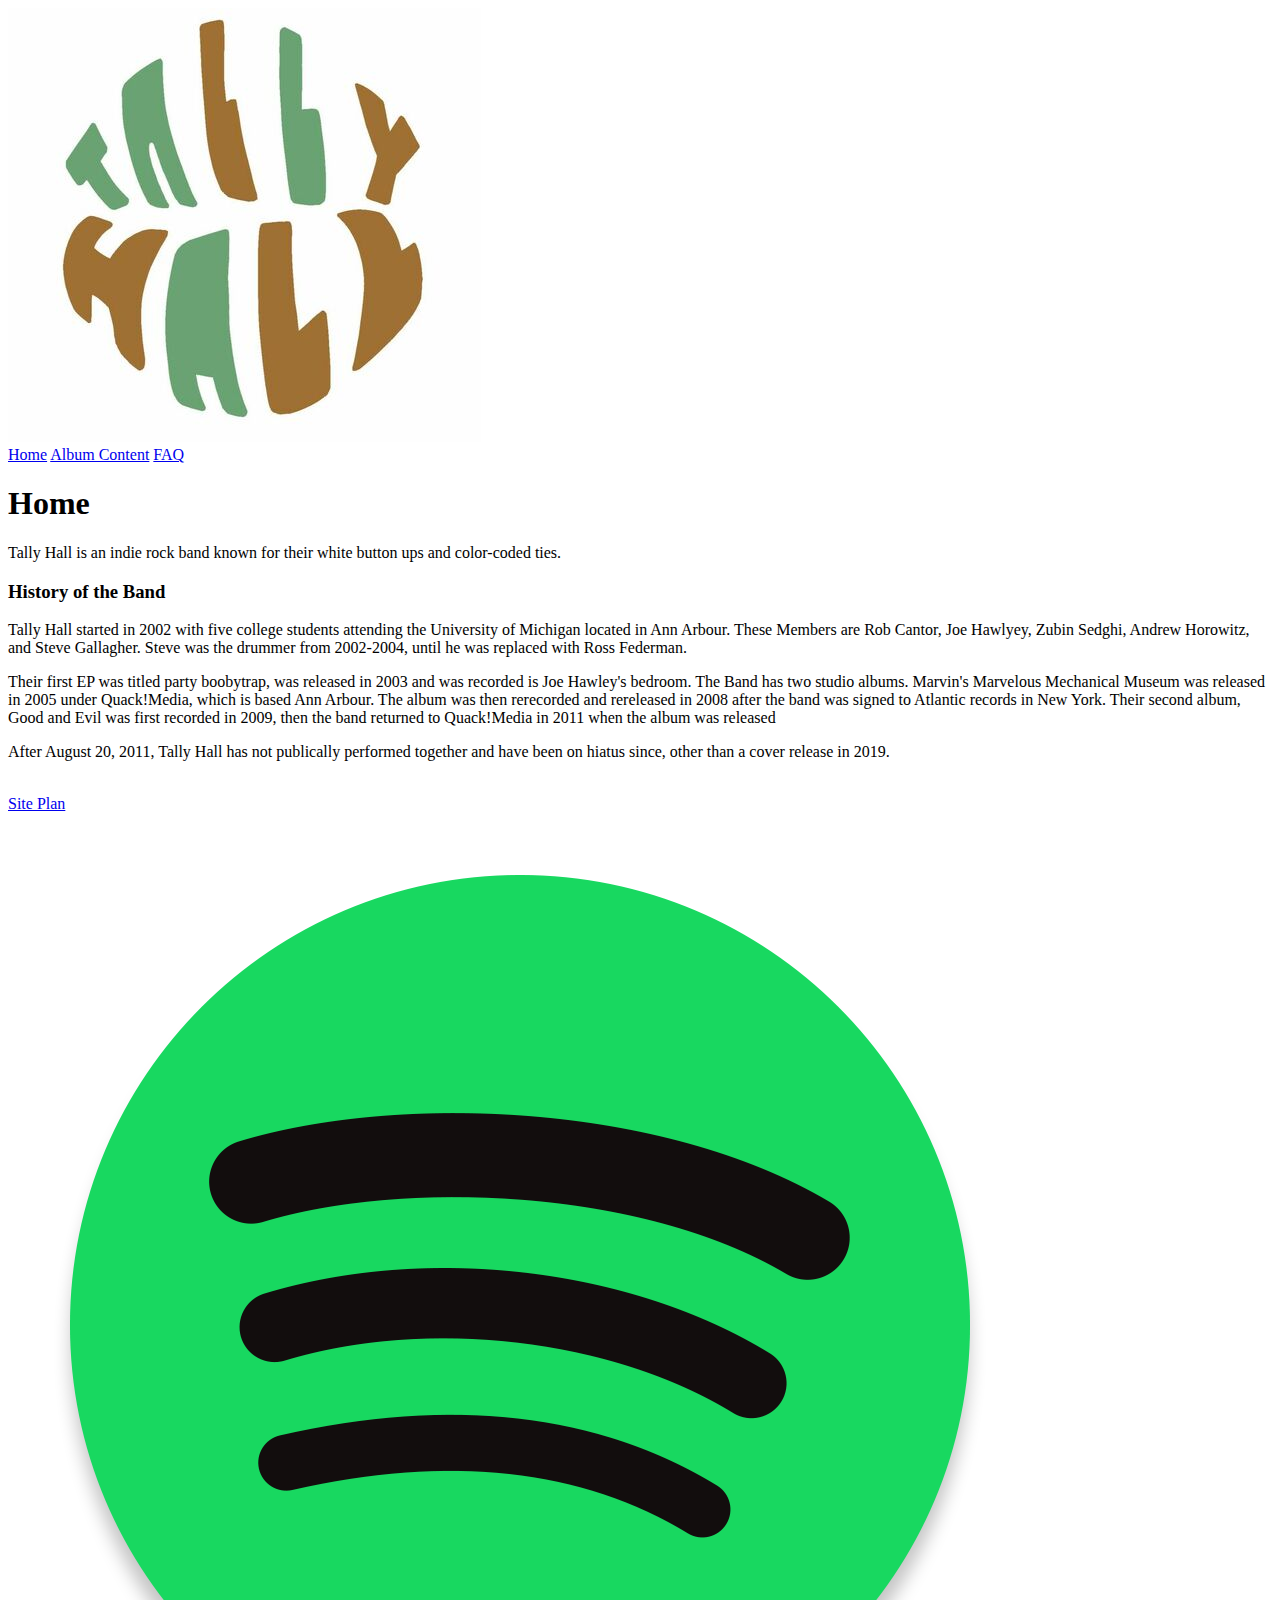
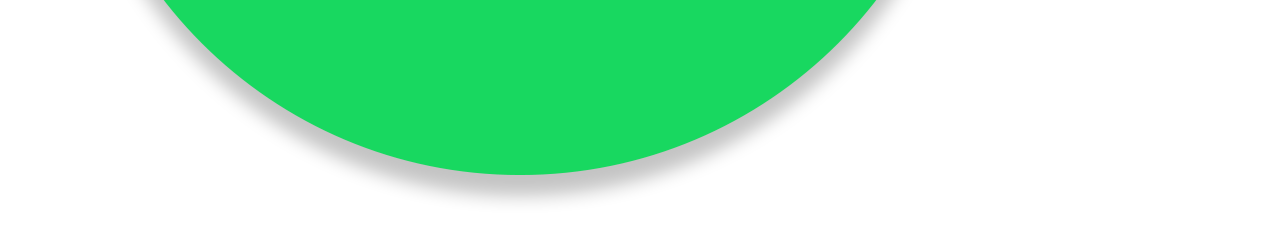
==== tallyhall/index.html @ 9e6b6df8 "elements" ====
<!DOCTYPE html>
<html lang="en">
<head>
    <meta charset="UTF-8">
    <meta http-equiv="X-UA-Compatible" content="IE=edge">
    <meta name="viewport" content="width=device-width, initial-scale=1.0">
    <title>Document</title>
</head>
<body>
    <header>
        <a href="index.html">
            <img src="images/tally_hall_logo_3.jpg" alt="Tally Hall Logo">
        </a>
        <nav>
            <a href="index.html">Home</a>
            <a href="album.html">Album Content</a>
            <a href="faq.html">FAQ</a>
        </nav>
    </header>
<div>
<h1 class="title" >Home</h1>
</div>

<div class="intro">
    <p>Tally Hall is an indie rock band known for their white button ups and color-coded ties.</p>
</div>

<div class="history">
<h3 class="title">History of the Band</h3>
<p>Tally Hall started in 2002 with five college students attending the University of Michigan located in Ann Arbour. These Members are Rob Cantor, Joe Hawlyey, Zubin Sedghi, Andrew Horowitz, and Steve Gallagher. Steve was the drummer from 2002-2004, until he was replaced with Ross Federman.</p>
<p>Their first EP was titled party boobytrap, was released in 2003 and was recorded is Joe Hawley's bedroom. The Band has two studio albums. Marvin's Marvelous Mechanical Museum was released in 2005 under Quack!Media, which is based Ann Arbour. The album was then rerecorded and rereleased in 2008 after the band was signed to Atlantic records in New York. Their second album, Good and Evil was first recorded in 2009, then the band returned to Quack!Media in 2011 when the album was released</p>
<p>After August 20, 2011, Tally Hall has not publically performed together and have been on hiatus since, other than a cover release in 2019.</p>
</div>

<img src="images/band_photo.jpg" alt="">





    <footer>
        <a href="site-plan.html">Site Plan</a>
        <div class="social" >
            <a href="https://open.spotify.com/artist/7lqaPghwYv2mE9baz5XQmL" target="_blank">
                <img src="images/spotify_logo.png" alt="Tally Hall Spotify page">
            </a>
                
        </div>
    </footer>
</body>
</html>
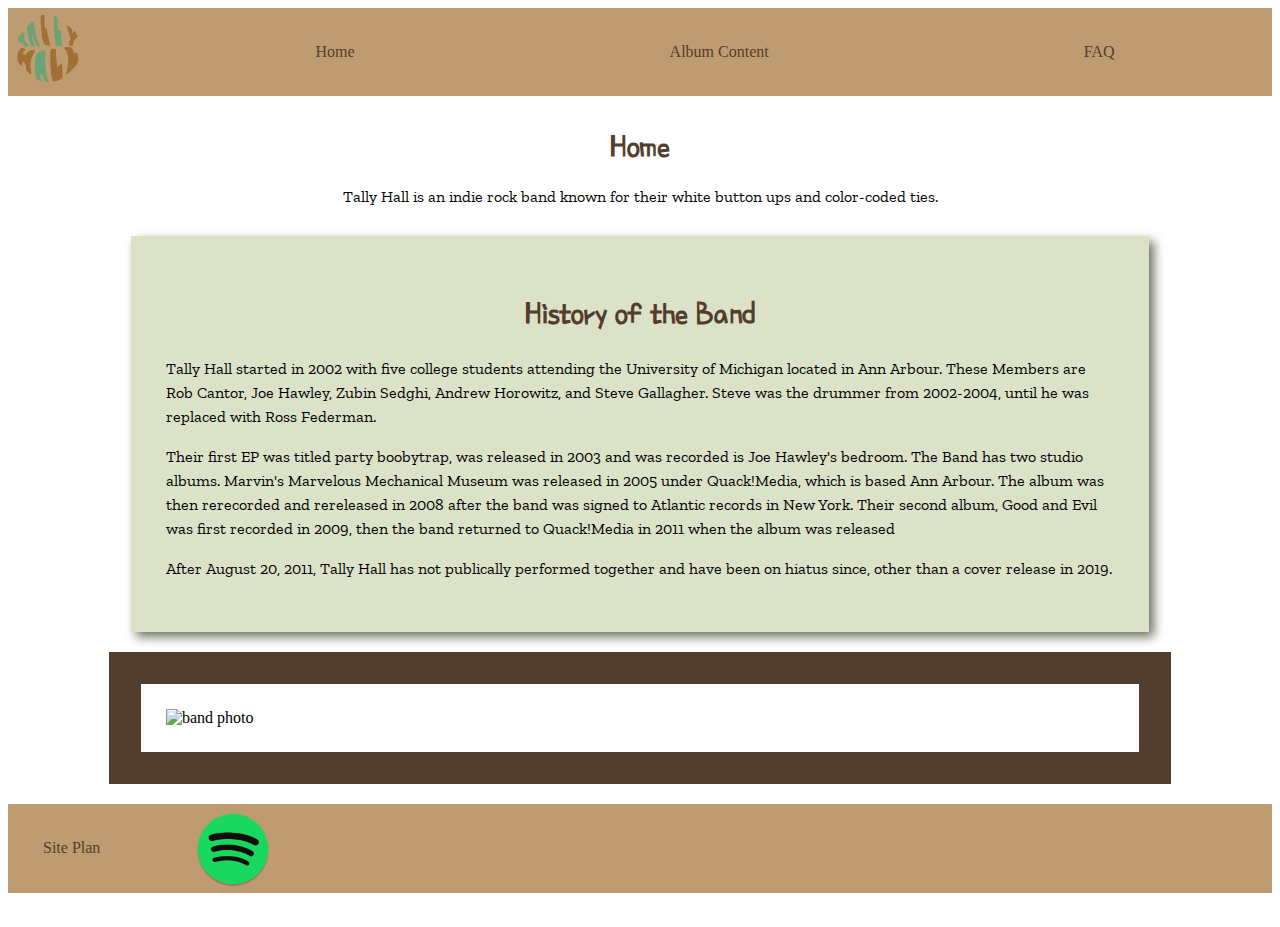
==== commit 72616448: "css" ====
--- a/tallyhall/index.html
+++ b/tallyhall/index.html
@@ -5,12 +5,13 @@
     <meta charset="UTF-8">
     <meta http-equiv="X-UA-Compatible" content="IE=edge">
     <meta name="viewport" content="width=device-width, initial-scale=1.0">
-    <title>Document</title>
+    <title>Tally Hall</title>
+    <link rel="stylesheet" href="styles/styles.css">
 </head>
 <body>
     <header>
-        <a href="index.html">
-            <img src="images/tally_hall_logo_3.jpg" alt="Tally Hall Logo">
+        <a  href="index.html">
+            <img class="logo" src="images/tally_hall_logo_1.png" alt="Tally Hall Logo">
         </a>
         <nav>
             <a href="index.html">Home</a>
@@ -18,7 +19,8 @@
             <a href="faq.html">FAQ</a>
         </nav>
     </header>
-<div>
+<section class="home">
+    <div>
 <h1 class="title" >Home</h1>
 </div>
 
@@ -28,19 +30,21 @@
 
 <div class="history">
 <h3 class="title">History of the Band</h3>
-<p>Tally Hall started in 2002 with five college students attending the University of Michigan located in Ann Arbour. These Members are Rob Cantor, Joe Hawlyey, Zubin Sedghi, Andrew Horowitz, and Steve Gallagher. Steve was the drummer from 2002-2004, until he was replaced with Ross Federman.</p>
+<p>Tally Hall started in 2002 with five college students attending the University of Michigan located in Ann Arbour. These Members are Rob Cantor, Joe Hawley, Zubin Sedghi, Andrew Horowitz, and Steve Gallagher. Steve was the drummer from 2002-2004, until he was replaced with Ross Federman.</p>
 <p>Their first EP was titled party boobytrap, was released in 2003 and was recorded is Joe Hawley's bedroom. The Band has two studio albums. Marvin's Marvelous Mechanical Museum was released in 2005 under Quack!Media, which is based Ann Arbour. The album was then rerecorded and rereleased in 2008 after the band was signed to Atlantic records in New York. Their second album, Good and Evil was first recorded in 2009, then the band returned to Quack!Media in 2011 when the album was released</p>
 <p>After August 20, 2011, Tally Hall has not publically performed together and have been on hiatus since, other than a cover release in 2019.</p>
 </div>
 
-<img src="images/band_photo.jpg" alt="">
+<div class="brown">
+    <img class="band" src="images/band_photo.jpg" alt="band photo">
+
+</div>
 
 
 
-
-
+</section>
     <footer>
-        <a href="site-plan.html">Site Plan</a>
+        <a class="plan" href="site-plan.html">Site Plan</a>
         <div class="social" >
             <a href="https://open.spotify.com/artist/7lqaPghwYv2mE9baz5XQmL" target="_blank">
                 <img src="images/spotify_logo.png" alt="Tally Hall Spotify page">
--- a/tallyhall/styles/styles.css
+++ b/tallyhall/styles/styles.css
@@ -0,0 +1,125 @@
+
+
+@import url('https://fonts.googleapis.com/css2?family=Poor+Story&family=Rubik+Bubbles&family=Spectral&family=Zilla+Slab:wght@300&display=swap');
+
+nav {
+    display: flex;
+    justify-content: space-around;
+}
+
+nav a {
+    text-align: center;
+    color: #533E2D;
+    text-decoration: none;
+    padding: 35px; 
+
+}
+
+nav a:hover {
+    background-color: #DCE2C8;
+    color: #6CAE75;
+}
+
+header {
+
+    display: grid;
+    grid-template-columns: 150px auto;
+    align-self: center;
+    background: rgba(162 , 112 , 53 , .7);
+}
+
+.intro {
+    text-align: center; 
+    margin-bottom: 30px;
+}
+
+
+.logo {
+    padding-top: 5px;
+    text-align: right;
+    width: 80px;
+    margin-left: 50 px;
+
+}
+
+.logo:hover {
+    opacity: .6;
+    transform: scale(1.1);
+}
+
+footer {
+    display: grid;
+    grid-template-columns: 150px auto ;
+    align-self: right;
+    background: rgba(162 , 112 , 53 , .7);
+}
+
+footer img {   
+    padding-top: 5px;
+    text-align: left;
+    width: 80px;
+    grid-column: 4/5;
+}
+
+footer img:hover {
+    opacity: .6;
+    transform: scale(1.1);
+}
+
+footer a {
+    text-align: left;
+    color: #533E2D;
+    text-decoration: none;
+    padding: 35px; 
+}
+
+.plan:hover {
+    background-color: #DCE2C8;
+    color: #6CAE75;
+}
+
+p {
+    font-family: "Zilla Slab", "Spectral";
+}
+
+.title {
+    color: #533E2D	;
+    font-size: 2em;
+    margin-top: 30px;
+    text-align: center;
+    font-family: "Poor Story", "Rubik Bubbles";
+    
+}
+
+.home {
+    grid-template-columns: 1fr 1fr 1fr 1fr 1fr 1fr;
+}
+
+
+
+.band {
+
+    border: 2em solid #533E2D;
+    display: block;
+    margin-left: auto;
+    margin-right: auto;
+    width: 75%;
+    padding: 25px;
+    margin-top: 20px;
+    margin-bottom: 20px;
+    max-height: 500px;
+    
+}
+
+
+
+.history {
+    background-color: #DCE2C8;
+    line-height: 1.5em;
+    width: 75%;
+    padding: 35px;
+    grid-column: 3/4;
+    box-shadow: 5px 5px 10px #6f7364;
+    margin: 0 auto;
+    border: 5em;
+}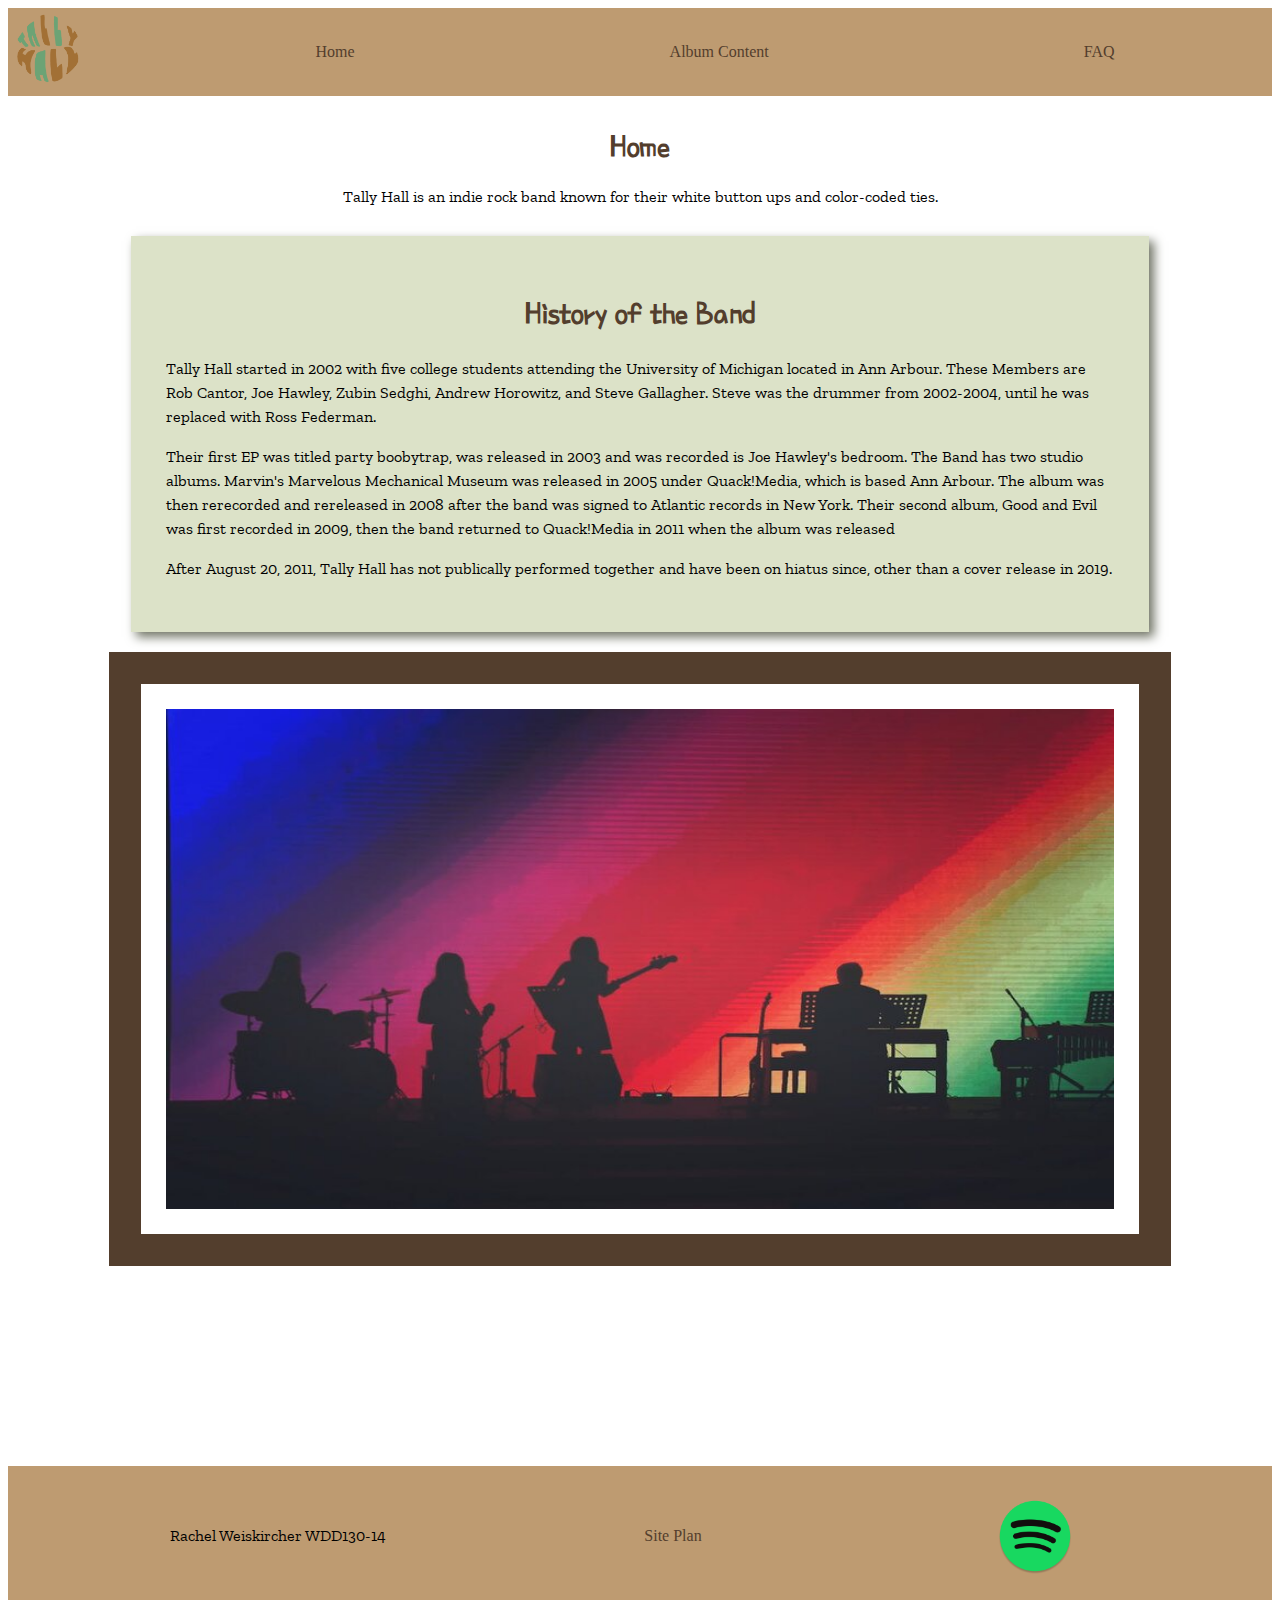
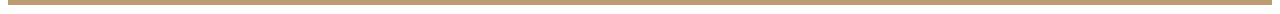
==== commit e46e369f: "fixed footer" ====
--- a/tallyhall/index.html
+++ b/tallyhall/index.html
@@ -44,6 +44,7 @@
 
 </section>
     <footer>
+        <p>Rachel Weiskircher WDD130-14</p>
         <a class="plan" href="site-plan.html">Site Plan</a>
         <div class="social" >
             <a href="https://open.spotify.com/artist/7lqaPghwYv2mE9baz5XQmL" target="_blank">
--- a/tallyhall/styles/styles.css
+++ b/tallyhall/styles/styles.css
@@ -49,8 +49,13 @@
 
 footer {
     display: grid;
-    grid-template-columns: 150px auto ;
-    align-self: right;
+    grid-template-columns: 1fr 1fr 1fr ;
+    align-self: center;
+    padding: 25px 50px;
+    margin-top: 200px; 
+    display: flex;
+    justify-content: space-around;
+    align-items: center;
     background: rgba(162 , 112 , 53 , .7);
 }
 
@@ -67,7 +72,7 @@
 }
 
 footer a {
-    text-align: left;
+    text-align: center;
     color: #533E2D;
     text-decoration: none;
     padding: 35px; 
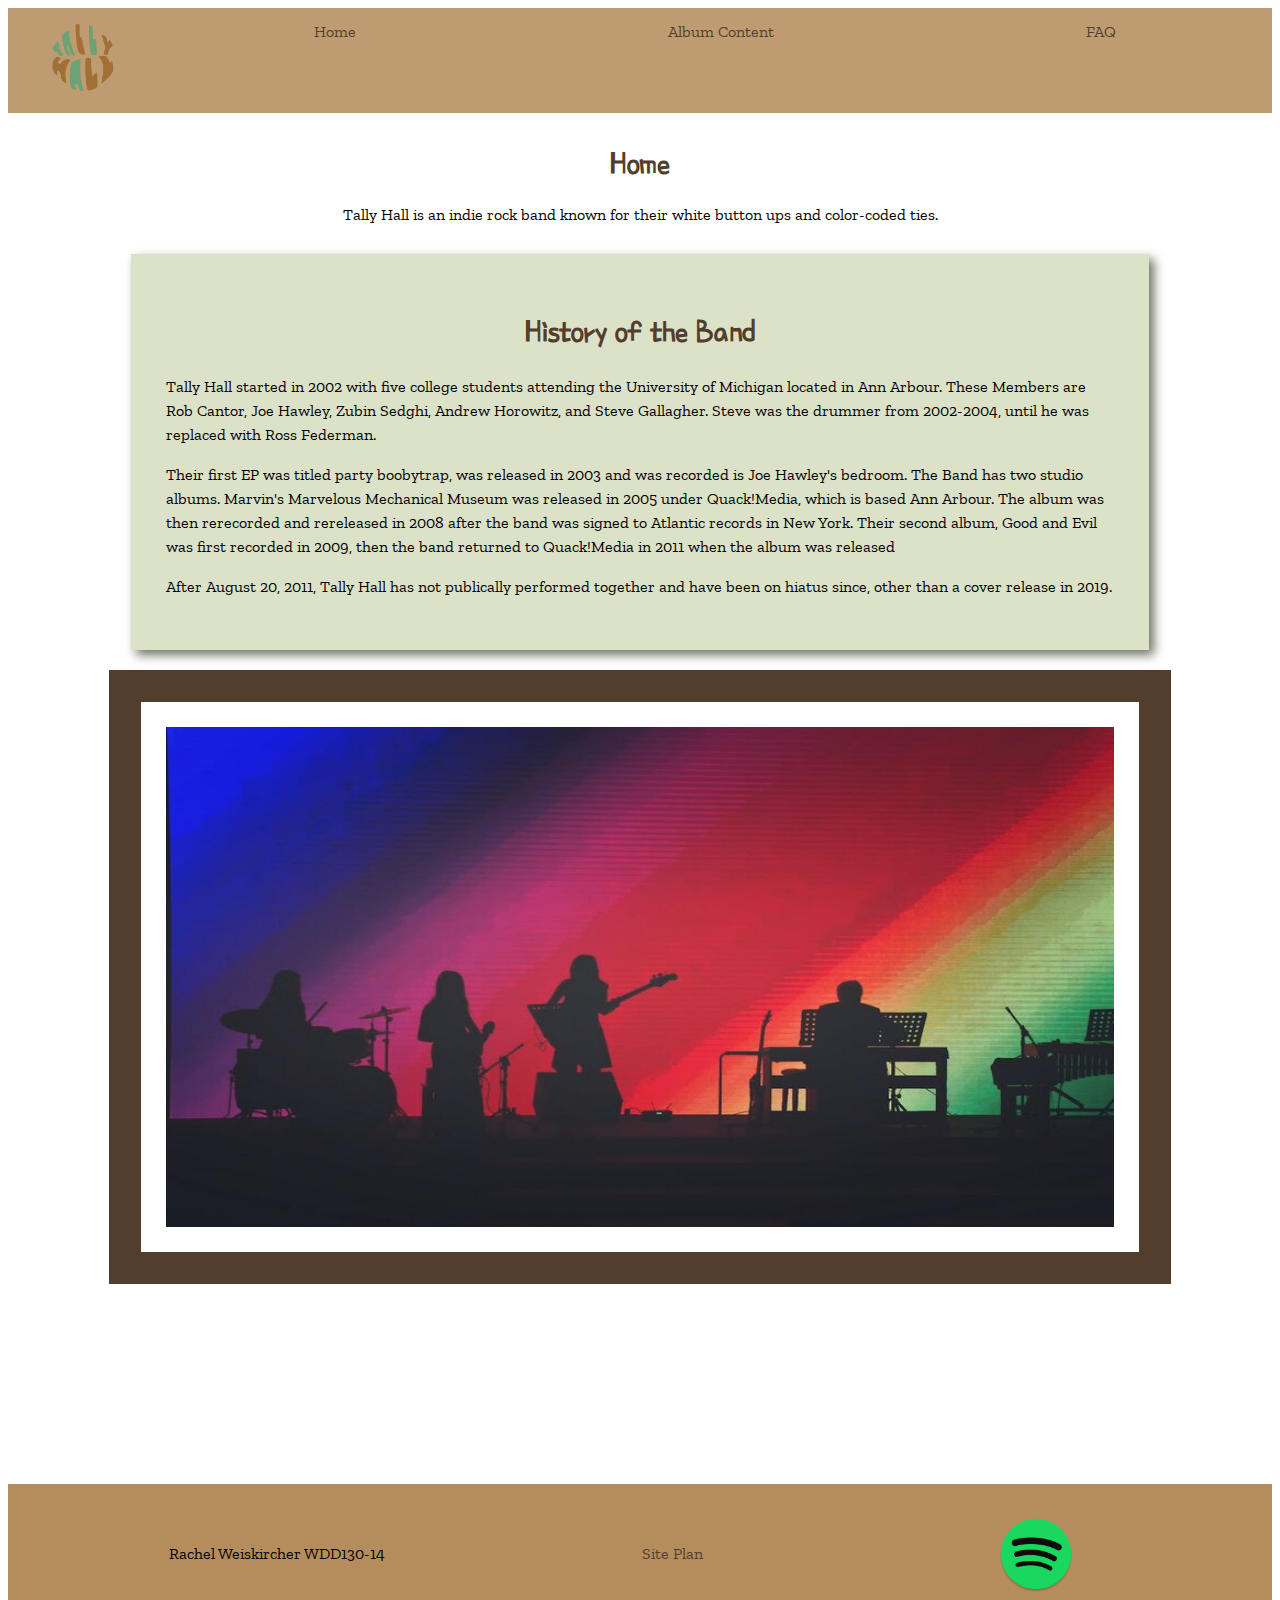
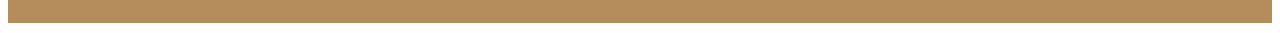
==== commit 22b0488e: "simple web component" ====
--- a/tallyhall/index.html
+++ b/tallyhall/index.html
@@ -9,11 +9,11 @@
     <link rel="stylesheet" href="styles/styles.css">
 </head>
 <body>
-    <header>
+    <header id="navbar">
         <a  href="index.html">
             <img class="logo" src="images/tally_hall_logo_1.png" alt="Tally Hall Logo">
         </a>
-        <nav>
+        <nav >
             <a href="index.html">Home</a>
             <a href="album.html">Album Content</a>
             <a href="faq.html">FAQ</a>
@@ -40,7 +40,20 @@
 
 </div>
 
-
+<script>
+    window.onscroll = function() {myFunction()};
+    
+    var navbar = document.getElementById("navbar");
+    var sticky = navbar.offsetTop;
+    
+    function myFunction() {
+      if (window.pageYOffset >= sticky) {
+        navbar.classList.add("sticky")
+      } else {
+        navbar.classList.remove("sticky");
+      }
+    }
+    </script>
 
 </section>
     <footer>
--- a/tallyhall/styles/styles.css
+++ b/tallyhall/styles/styles.css
@@ -35,10 +35,10 @@
 
 
 .logo {
-    padding-top: 5px;
     text-align: right;
     width: 80px;
     margin-left: 50 px;
+
 
 }
 
@@ -50,13 +50,12 @@
 footer {
     display: grid;
     grid-template-columns: 1fr 1fr 1fr ;
-    align-self: center;
     padding: 25px 50px;
     margin-top: 200px; 
     display: flex;
     justify-content: space-around;
     align-items: center;
-    background: rgba(162 , 112 , 53 , .7);
+    background: rgba(162 , 112 , 53 , .8 );
 }
 
 footer img {   
@@ -76,6 +75,7 @@
     color: #533E2D;
     text-decoration: none;
     padding: 35px; 
+    font-family: "Zilla Slab", "Spectral";
 }
 
 .plan:hover {
@@ -127,4 +127,41 @@
     box-shadow: 5px 5px 10px #6f7364;
     margin: 0 auto;
     border: 5em;
-}+}
+
+/* Style the navbar */
+#navbar {
+    overflow: hidden;
+    background: rgba(162 , 112 , 53 , .7);
+    font-family: "Zilla Slab", "Spectral";
+ 
+  }
+  
+  /* Navbar links */
+  #navbar a {
+    float: left;
+    display: block;
+    color: #533E2D;
+    text-align: center;
+    padding: 14px;
+    text-decoration: none;
+   
+  }
+  
+  /* Page content */
+  .content {
+    padding: 16px;
+  }
+  
+  /* The sticky class is added to the navbar with JS when it reaches its scroll position */
+  .sticky {
+    position: fixed;
+    top: 0;
+    width: 100%;
+  }
+  
+  /* Add some top padding to the page content to prevent sudden quick movement (as the navigation bar gets a new position at the top of the page (position:fixed and top:0) */
+  .sticky + .content {
+    padding-top: 60px;
+  }
+  